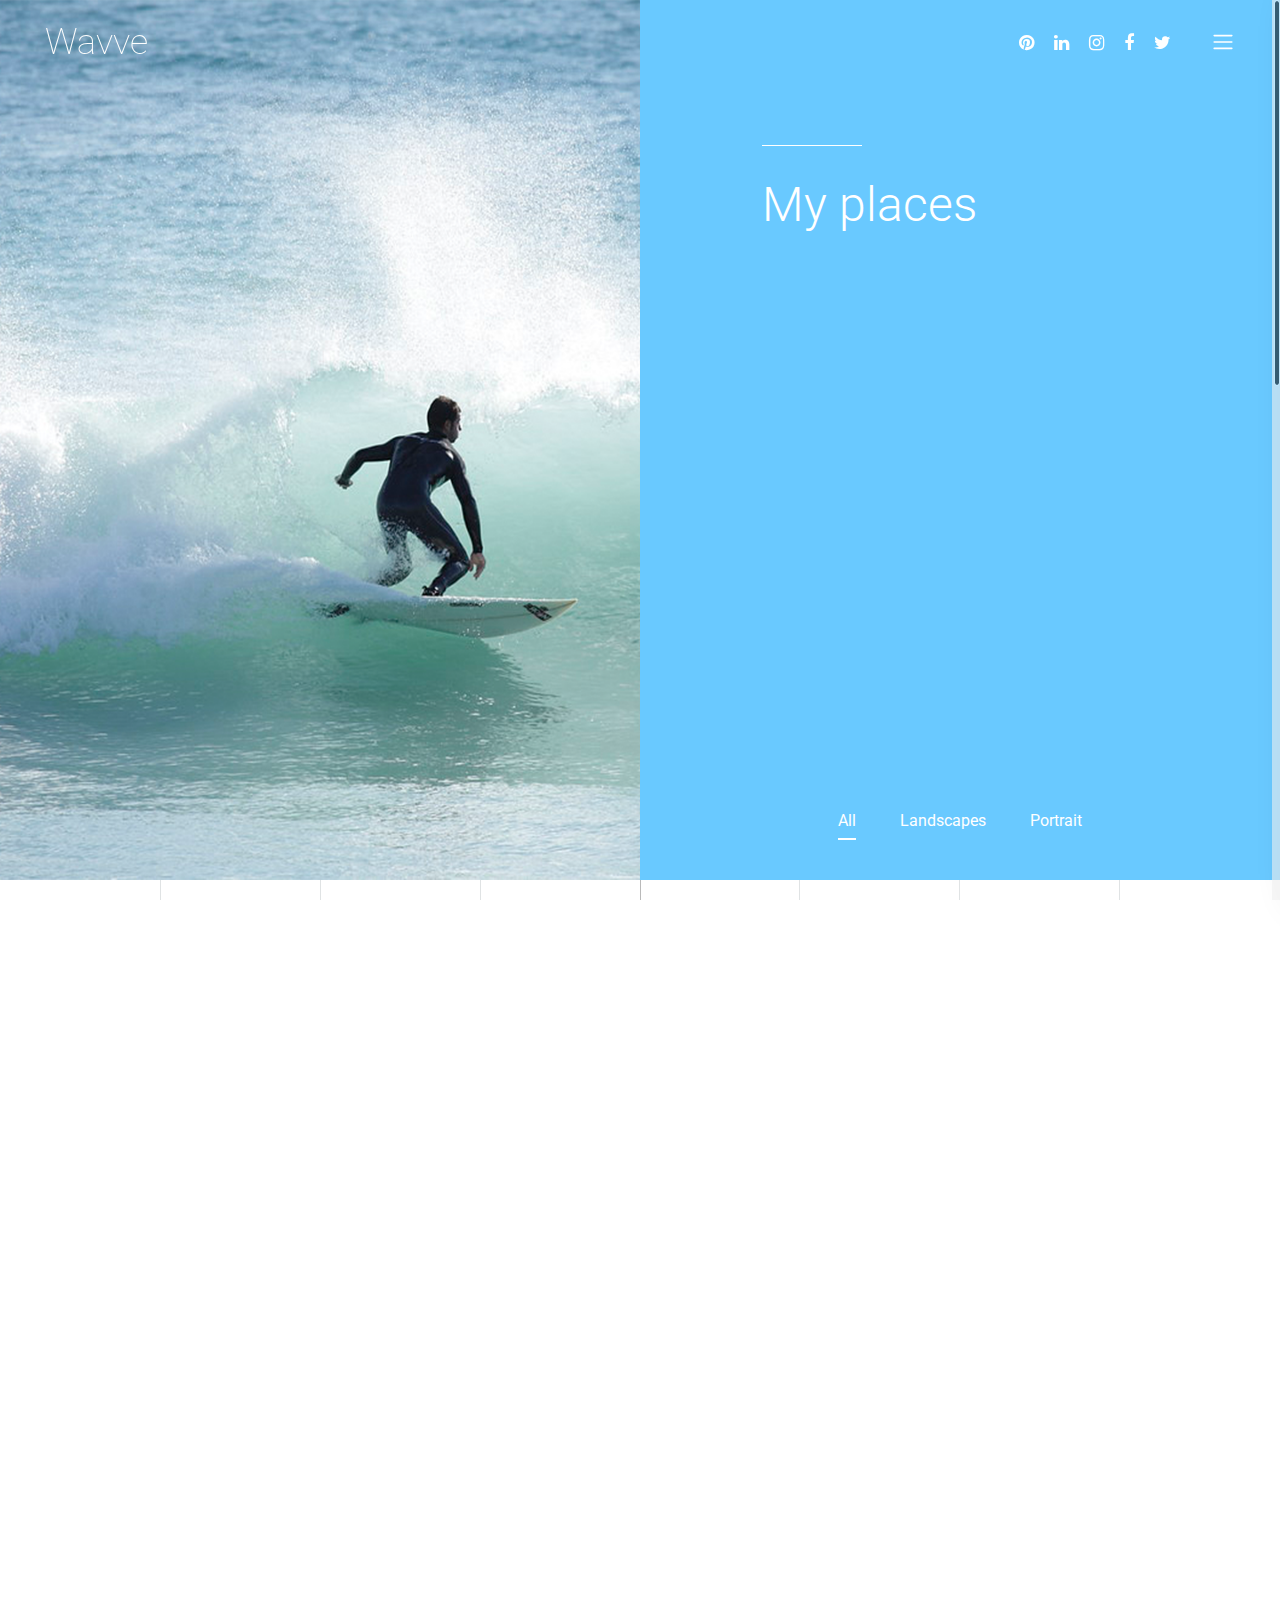
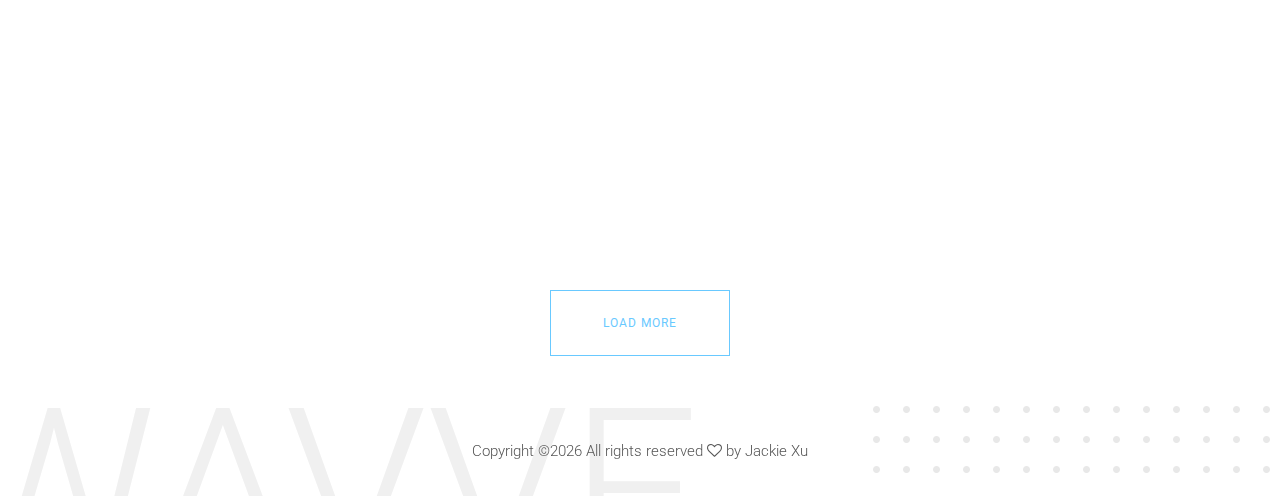
==== story.html @ 7d9f1a14 "Add files via upload" ====
<!DOCTYPE html>
<html lang="en">

<head>
    <meta charset="UTF-8">
    <meta name="description" content="">
    <meta http-equiv="X-UA-Compatible" content="IE=edge">
    <meta name="viewport" content="width=device-width, initial-scale=1, shrink-to-fit=no">
    <!-- The above 4 meta tags *must* come first in the head; any other head content must come *after* these tags -->

    <!-- Title  -->
    <title>Wavve</title>

    <!-- Favicon  -->
    <link rel="icon" href="img/core-img/favicon.ico">

    <!-- Style CSS -->
    <link rel="stylesheet" href="style.css">

</head>

<body>
    <!-- Preloader Start -->
    <div id="preloader">
        <div class="preload-content">
            <div id="sonar-load"></div>
        </div>
    </div>
    <!-- Preloader End -->

    <!-- Grids -->
    <div class="grids d-flex justify-content-between">
        <div class="grid1"></div>
        <div class="grid2"></div>
        <div class="grid3"></div>
        <div class="grid4"></div>
        <div class="grid5"></div>
        <div class="grid6"></div>
        <div class="grid7"></div>
        <div class="grid8"></div>
        <div class="grid9"></div>
    </div>

    <!-- ***** Main Menu Area Start ***** -->
    <div class="mainMenu d-flex align-items-center justify-content-between">
        <!-- Close Icon -->
        <div class="closeIcon">
            <i class="ti-close" aria-hidden="true"></i>
        </div>
        <!-- Logo Area -->
        <div class="logo-area">
            <a href="index.html">Wavve</a>
            <li><a id="logout" href="#" onclick="logout()">Logout</a></li>
            <fb:login-button
              id="fb-btn"
              scope="public_profile"
              onlogin="checkLoginState();">
            </fb:login-button>
        </div>
        <!-- Nav -->
        <div class="sonarNav">
            <nav>
                <ul>
                    <li class="nav-item active">
                        <a class="nav-link" href="index.html">Home</a>
                    </li>
                    <li class="nav-item">
                        <a class="nav-link" href="aboutme.html">Portfolio</a>
                    </li>
                    <li class="nav-item">
                        <a class="nav-link" href="comments.html">Social</a>
                    </li>
                    <li class="nav-item">
                        <a class="nav-link" href="story.html">My Story</a>
                    </li>

                </ul>
            </nav>
        </div>
        <!-- Copwrite Text -->
        <div class="copywrite-text">
        </div>
    </div>
    <!-- ***** Main Menu Area End ***** -->

    <!-- ***** Header Area Start ***** -->
    <header class="header-area">
        <div class="container-fluid">
            <div class="row">
                <div class="col-12">
                    <div class="menu-area d-flex justify-content-between">
                        <!-- Logo Area  -->
                        <div class="logo-area">
                            <a href="index.html">Wavve</a>
                        </div>

                        <div class="menu-content-area d-flex align-items-center">
                            <!-- Header Social Area -->
                            <div class="header-social-area d-flex align-items-center">
                                <a href="https://www.pinterest.nz/" data-toggle="tooltip" data-placement="bottom" title="Pinterest"><i class="fa fa-pinterest" aria-hidden="true"></i></a>
                                <a href="https://nz.linkedin.com/" data-toggle="tooltip" data-placement="bottom" title="Linkedin"><i class="fa fa-linkedin" aria-hidden="true"></i></a>
                                <a href="https://www.instagram.com/" data-toggle="tooltip" data-placement="bottom" title="Instagram"><i class="fa fa-instagram" aria-hidden="true"></i></a>
                                <a href="https://www.facebook.com/" data-toggle="tooltip" data-placement="bottom" title="Facebook"><i class="fa fa-facebook" aria-hidden="true"></i></a>
                                <a href="https://www.Twitter.com/" data-toggle="tooltip" data-placement="bottom" title="Twitter"><i class="fa fa-twitter" aria-hidden="true"></i></a>
                            </div>
                            <!-- Menu Icon -->
                            <span class="navbar-toggler-icon" id="menuIcon"></span>
                        </div>
                    </div>
                </div>
            </div>
        </div>
    </header>
    <!-- ***** Header Area End ***** -->

    <!-- ***** Hero Area Start ***** -->
    <div class="hero-area d-flex align-items-center">
        <!-- Hero Thumbnail -->
        <div class="hero-thumbnail equalize bg-img" style="background-image: url(img/bg-img/portfolio.jpg);"></div>
        
        <!-- Hero Content -->
        <div class="hero-content equalize">
            <div class="container-fluid h-100">
                <div class="row h-100 align-items-center justify-content-center">
                    <div class="col-12 col-md-8">
                        <div class="line"></div>
                        <h2>My places</h2>
                        <p><iframe width="520" height="350" scrolling="no" frameborder="no" src="https://fusiontables.google.com/embedviz?q=select+col1%3E%3E0+from+17hCvZJpunpCY4Om6kDAj2I61Tn7lZnS72rF1SaSt+limit+1000&amp;viz=HEATMAP&amp;h=true&amp;lat=-41.33647339639821&amp;lng=174.79396700000007&amp;t=1&amp;z=15&amp;l=col1%3E%3E0&amp;y=2&amp;tmplt=2&amp;hmd=true&amp;hmg=%2366ff0000%2C%2393ff00ff%2C%23c1ff00ff%2C%23eeff00ff%2C%23f4e300ff%2C%23f4e300ff%2C%23f9c600ff%2C%23ffaa00ff%2C%23ff7100ff%2C%23ff3900ff%2C%23ff0000ff&amp;hmo=0.55&amp;hmr=24&amp;hmw=0&amp;hml=ONE_COL_LAT_LNG"></iframe>
                        </p>
                        <p><iframe src="https://www.facebook.com/plugins/like.php?href=https%3A%2F%2Fdevelopers.facebook.com%2Fdocs%2Fplugins%2F&width=154&layout=button_count&action=like&size=large&show_faces=true&share=true&height=46&appId=2197361943922586" width="154" height="46" style="border:none;overflow:hidden" scrolling="no" frameborder="0" allowTransparency="true" allow="encrypted-media"></iframe>
                        </p>
                    </div>
                </div>
            </div>
        </div>

        <!-- Portfolio Menu -->
        <div class="sonar-portfolio-menu">
            <div class="text-center portfolio-menu">
                <button class="btn active" data-filter="*">All</button>
                <button class="btn" data-filter=".landscapes">Landscapes</button>
                <button class="btn" data-filter=".portraits">Portrait</button>

            </div>
        </div>
    </div>
    <!-- ***** Hero Area End ***** -->

    <!-- ****** Gallery Area Start ****** -->
    <section class="sonar-projects-area" id="projects">
        <div class="container-fluid">
            <div class="row sonar-portfolio">

                <!-- Single gallery Item -->
                <div class="col-12 col-sm-6 col-lg-3 single_gallery_item landscapes studio wow fadeInUpBig" data-wow-delay="300ms">
                    <a class="gallery-img" href="img/portfolio-img/1.jpg"><img src="img/portfolio-img/1.jpg" alt=""></a>
                    <!-- Gallery Content -->
                    <div class="gallery-content">
                        <h4>Bay</h4>
                        <p>landscapes</p>
                    </div>
                </div>

                <!-- Single gallery Item -->
                <div class="col-12 col-sm-6 col-lg-3 single_gallery_item portraits fashion wow fadeInUpBig" data-wow-delay="500ms">
                    <a class="gallery-img" href="img/portfolio-img/2.jpg"><img src="img/portfolio-img/2.jpg" alt=""></a>
                    <!-- Gallery Content -->
                    <div class="gallery-content">
                        <h4>Sleep</h4>
                        <p>Portrait</p>
                    </div>
                </div>

                <!-- Single gallery Item -->
                <div class="col-12 col-sm-6 col-lg-3 single_gallery_item landscapes studio wow fadeInUpBig" data-wow-delay="700ms">
                    <a class="gallery-img" href="img/portfolio-img/3.jpg"><img src="img/portfolio-img/3.jpg" alt=""></a>
                    <!-- Gallery Content -->
                    <div class="gallery-content">
                        <h4>Bay</h4>
                        <p>Landscapes</p>
                    </div>
                </div>

                <!-- Single gallery Item -->
                <div class="col-12 col-sm-6 col-lg-3 single_gallery_item portraits studio wow fadeInUpBig" data-wow-delay="900ms">
                    <a class="gallery-img" href="img/portfolio-img/4.jpg"><img src="img/portfolio-img/4.jpg" alt=""></a>
                    <!-- Gallery Content -->
                    <div class="gallery-content">
                        <h4>Sleep</h4>
                        <p>Portrait</p>
                    </div>
                </div>

                <!-- Single gallery Item -->
                <div class="col-12 col-sm-6 col-lg-3 single_gallery_item landscapes fashion wow fadeInUpBig" data-wow-delay="300ms">
                    <a class="gallery-img" href="img/portfolio-img/5.jpg"><img src="img/portfolio-img/5.jpg" alt=""></a>
                    <!-- Gallery Content -->
                    <div class="gallery-content">
                        <h4>Ice</h4>
                        <p>Landscapes</p>
                    </div>
                </div>

                <!-- Single gallery Item -->
                <div class="col-12 col-sm-6 col-lg-3 single_gallery_item portraits fashion wow fadeInUpBig" data-wow-delay="500ms">
                    <a class="gallery-img" href="img/portfolio-img/6.jpg"><img src="img/portfolio-img/6.jpg" alt=""></a>
                    <!-- Gallery Content -->
                    <div class="gallery-content">
                        <h4>Love</h4>
                        <p>Portrait</p>
                    </div>
                </div>

                <!-- Single gallery Item -->
                <div class="col-12 col-sm-6 col-lg-3 single_gallery_item landscapes fashion wow fadeInUpBig" data-wow-delay="700ms">
                    <a class="gallery-img" href="img/portfolio-img/7.jpg"><img src="img/portfolio-img/7.jpg" alt=""></a>
                    <!-- Gallery Content -->
                    <div class="gallery-content">
                        <h4>sea</h4>
                        <p>Landscapes</p>
                    </div>
                </div>

                <!-- Single gallery Item -->
                <div class="col-12 col-sm-6 col-lg-3 single_gallery_item portraits studio wow fadeInUpBig" data-wow-delay="900ms">
                    <a class="gallery-img" href="img/portfolio-img/8.jpg"><img src="img/portfolio-img/8.jpg" alt=""></a>
                    <!-- Gallery Content -->
                    <div class="gallery-content">
                        <h4>Sleep</h4>
                        <p>Portrait</p>
                    </div>
                </div>

                
            </div>

            <div class="row">
                <div class="col-12 text-center">
                    <a href="#" class="btn sonar-btn">Load More</a>
                </div>
            </div>
        </div>
    </section>
    <!-- ****** Gallery Area End ****** -->

    <!-- ***** Footer Area Start ***** -->
    <footer class="footer-area">
        <!-- back end content -->
        <div class="backEnd-content">
            <img class="dots" src="img/core-img/dots.png" alt="">
            <h2>WAVVE</h2>
        </div>
        
        <div class="container">
            <div class="row">
                <div class="col-12">
                    <!-- Copywrite Text -->
                    <div class="copywrite-text">
                        <p>
Copyright &copy;<script>document.write(new Date().getFullYear());</script> All rights reserved <i class="fa fa-heart-o" aria-hidden="true"></i> by <a href="#" target="_blank">Jackie Xu</a>

</p>
                    </div>
                </div>
            </div>
        </div>
    </footer>
    <!-- ***** Footer Area End ***** -->

    <!-- jQuery (Necessary for All JavaScript Plugins) -->
    <script src="js/jquery/jquery-2.2.4.min.js"></script>
    <!-- Popper js -->
    <script src="js/popper.min.js"></script>
    <!-- Bootstrap js -->
    <script src="js/bootstrap.min.js"></script>
    <!-- Plugins js -->
    <script src="js/plugins.js"></script>
    <!-- Active js -->
    <script src="js/active.js"></script>

</body>

</html>
---- style.css ----
/* [ -- Master Stylesheet -- ] */
/* ----------------------------------------------------------
:: Template Name: Sonar - Photography Template
:: Author: Colorlib
:: Author URL: https://colorlib.com
:: Version: 1.0
:: Created: March 09, 2018
:: Last Updated: March 09, 2018
---------------------------------------------------------- */
/* Variables */
/* mixin */
/* :: Import Fonts */
@import url("https://fonts.googleapis.com/css?family=Roboto:100,300,400,500,700");
/* :: Import All CSS */
@import url(css/bootstrap.min.css);
@import url(css/animate.css);
@import url(css/owl.carousel.css);
@import url(css/magnific-popup.css);
@import url(css/font-awesome.min.css);
@import url(css/themify-icons.css);
/* :: Base CSS */
* {
  margin: 0;
  padding: 0; }

body {
  font-family: "Roboto", sans-serif; }

h1,
h2,
h3,
h4,
h5,
h6 {
  color: #2f2f2f;
  font-weight: 300; }

p {
  color: #565656;
  font-size: 15px;
  line-height: 2;
  font-weight: 100; }

a {
  -webkit-transition-duration: 500ms;
  transition-duration: 500ms;
  text-decoration: none;
  outline: none;
  font-size: 14px;
  font-weight: 700; }
  a:hover, a:focus {
    -webkit-transition-duration: 500ms;
    transition-duration: 500ms;
    text-decoration: none;
    outline: none;
    font-size: 12px;
    font-weight: 400; }

.button {
  position: relative;
  left: 35%;
  background-color: #69C9FF;
  border: none;
  color: white;
  padding: 15px 25px;
  text-align: center;
  font-size: 16px;
  cursor: pointer;
}

.button:hover {
  background-color: #70D5FF;
}

#preloader {
  display: -webkit-box;
  display: -ms-flexbox;
  display: flex;
  -webkit-box-align: center;
  -ms-flex-align: center;
  -ms-grid-row-align: center;
  align-items: center;
  -webkit-box-pack: center;
  -ms-flex-pack: center;
  justify-content: center;
  background-color: #232323;
  position: fixed;
  width: 100%;
  height: 100%;
  z-index: 1000000; }

#sonar-load {
  width: 70px;
  height: 70px;
  border-radius: 50%;
  border: 3px;
  border-style: solid;
  border-color: transparent;
  border-top-color: #f8f5f5;
  -webkit-animation: sonar 2400ms linear infinite;
  animation: sonar 2400ms linear infinite;
  z-index: 999; }
  #sonar-load:before {
    content: "";
    position: absolute;
    top: 7.5px;
    left: 7.5px;
    right: 7.5px;
    bottom: 7.5px;
    border-radius: 50%;
    border: 3px;
    border-style: solid;
    border-color: transparent;
    border-top-color: #f8f5f5;
    -webkit-animation: sonar 2700ms linear infinite;
    animation: sonar 2700ms linear infinite; }
  #sonar-load:after {
    content: "";
    position: absolute;
    top: 20px;
    left: 20px;
    right: 20px;
    bottom: 20px;
    border-radius: 50%;
    border: 3px;
    border-style: solid;
    border-color: transparent;
    border-top-color: #f8f5f5;
    -webkit-animation: sonar 1800ms linear infinite;
    animation: sonar 1800ms linear infinite; }

@-webkit-keyframes sonar {
  0% {
    -webkit-transform: rotate(0deg);
    transform: rotate(0deg); }
  100% {
    -webkit-transform: rotate(360deg);
    transform: rotate(360deg); } }
@keyframes sonar {
  0% {
    -webkit-transform: rotate(0deg);
    transform: rotate(0deg); }
  100% {
    -webkit-transform: rotate(360deg);
    transform: rotate(360deg); } }
ul,
ol {
  margin: 0; }
  ul li,
  ol li {
    list-style: none; }

img {
  height: auto;
  max-width: 100%; }

.sonar-table {
  display: table;
  z-index: 9;
  position: absolute;
  width: 100%;
  height: 100%;
  margin: 0; }

.sonar-table-cell {
  display: table-cell;
  vertical-align: middle; }

.mt-15 {
  margin-top: 15px; }

.mt-30 {
  margin-top: 30px; }

.mt-50 {
  margin-top: 50px; }

.mt-70 {
  margin-top: 70px; }

.mt-100 {
  margin-top: 100px; }

.mb-15 {
  margin-bottom: 15px; }

.mb-30 {
  margin-bottom: 30px; }

.mb-50 {
  margin-bottom: 50px; }

.ml-15 {
  margin-left: 15px; }

.ml-30 {
  margin-left: 30px; }

.mr-15 {
  margin-right: 15px; }

.mr-30 {
  margin-right: 30px; }

.mb-70 {
  margin-bottom: 70px; }

.mb-100 {
  margin-bottom: 100px; }

.mt-230 {
  margin-top: 230px; }
  @media only screen and (max-width: 767px) {
    .mt-230 {
      margin-top: 100px; } }

.bg-img {
  background-position: center center;
  background-size: cover;
  background-repeat: no-repeat; }

.bg-transparent {
  background-color: transparent; }

.font-bold {
  font-weight: 700; }

.font-light {
  font-weight: 300; }

.height-500 {
  height: 500px !important; }

.height-600 {
  height: 600px !important; }

.height-700 {
  height: 700px !important; }

.height-800 {
  height: 800px !important; }

.mfp-wrap {
  z-index: 100000; }

.mfp-image-holder .mfp-close,
.mfp-iframe-holder .mfp-close {
  color: #ffffff;
  right: -30px;
  padding-right: 0;
  width: 30px;
  height: 30px;
  line-height: 25px;
  text-align: center;
  border: 2px solid #ffffff;
  border-radius: 50%;
  top: 10px; }

#scrollUp {
  background-color: #232323;
  border-radius: 50%;
  bottom: 60px;
  right: 60px;
  box-shadow: 0 2px 6px 0 rgba(0, 0, 0, 0.3);
  color: #ffffff;
  font-size: 30px;
  height: 70px;
  text-align: center;
  width: 70px;
  line-height: 66px;
  -webkit-transition-duration: 500ms;
  transition-duration: 500ms; }
  #scrollUp:hover {
    background-color: #192a56; }
  @media only screen and (min-width: 768px) and (max-width: 991px) {
    #scrollUp {
      bottom: 30px;
      right: 30px;
      height: 50px;
      width: 50px;
      line-height: 46px; } }
  @media only screen and (max-width: 767px) {
    #scrollUp {
      bottom: 30px;
      right: 30px;
      height: 50px;
      width: 50px;
      line-height: 46px; } }

.section-padding-100 {
  padding: 100px 0; }

.section-padding-50 {
  padding: 50px 0; }

.section-padding-50-0 {
  padding: 50px 0 0 0; }

.section-padding-100-70 {
  padding: 100px 0 70px; }

.section-padding-100-50 {
  padding: 100px 0 50px; }

.section-padding-100-0 {
  padding: 100px 0 0; }

.section-padding-0-100 {
  padding: 0 0 100px; }

.section-padding-100-20 {
  padding: 100px 0 20px 0; }

.bg-gray {
  background-color: #f8f5f5; }

.nicescroll-rails {
  z-index: 999999 !important; }

.section-heading {
  text-align: center;
  margin-bottom: 80px;
  position: relative;
  z-index: 1; }
  .section-heading .line {
    width: 100px;
    height: 1px;
    background-color: #232323;
    margin-bottom: 30px;
    display: block; }
  .section-heading h2 {
    font-size: 48px;
    margin-bottom: 0;
    font-weight: 100;
    line-height: 1.5; }
    .section-heading h2 span {
      font-weight: 400; }
    @media only screen and (min-width: 768px) and (max-width: 991px) {
      .section-heading h2 {
        font-size: 36px; } }
    @media only screen and (max-width: 767px) {
      .section-heading h2 {
        font-size: 30px; } }

.sonar-btn {
  position: relative;
  z-index: 1;
  min-width: 180px;
  height: 66px;
  border: 1px solid;
  border-color: #69C9FF;
  text-transform: uppercase;
  color: #69C9FF;
  font-size: 12px;
  letter-spacing: 1px;
  border-radius: 0;
  line-height: 64px;
  padding: 0;
  background-color: #ffffff; }
  .sonar-btn:hover, .sonar-btn:focus {
    background-color: #69C9FF;
    font-size: 12px;
    color: #ffffff; }
  .sonar-btn.white-btn {
    border-color: #ffffff;
    color: #ffffff;
    background-color: transparent; }
    .sonar-btn.white-btn:hover, .sonar-btn.white-btn:focus {
      background-color: #ffffff;
      color: #2f2f2f; }
  .sonar-btn.btn-2 {
    background-color: #2f2f2f;
    font-size: 12px;
    color: #ffffff; }
  .sonar-btn.btn-3 {
    background-color: #232323;
    color: #ffffff; }
    .sonar-btn.btn-3::before {
      position: absolute;
      width: 100%;
      height: 100%;
      background-color: transparent;
      border: 1px solid;
      border-color: #232323;
      right: -6px;
      bottom: -6px;
      content: '';
      z-index: -100; }
    .sonar-btn.btn-3:hover, .sonar-btn.btn-3:focus {
      background-color: #232323;
      color: #ffffff; }

.bg-overlay {
  position: relative;
  z-index: 1; }
  .bg-overlay::after {
    position: absolute;
    z-index: -1;
    top: 0;
    left: 0;
    width: 100%;
    height: 100%;
    background-color: #4ABCFF;
    opacity: 0.85;
    content: ''; }

.bg-overlay-black {
  position: relative;
  z-index: 1; }
  .bg-overlay-black::after {
    position: absolute;
    z-index: 1;
    top: 0;
    left: 0;
    width: 100%;
    height: 100%;
    background-color: #000;
    opacity: 0.85;
    content: ''; }

.bg-overlay-white {
  position: relative;
  z-index: 1; }
  .bg-overlay-white::after {
    position: absolute;
    z-index: -2;
    top: 0;
    left: 0;
    width: 100%;
    height: 100%;
    background-color: rgba(230, 241, 255, 0.5);
    content: ''; }

.slide-background-overlay {
  position: relative;
  z-index: 1;
  bottom: 0;
  left: 0;
  width: 100%;
  height: 60%; }
  .slide-background-overlay::after {
    content: '';
    position: absolute;
    height: 60%;
    width: 100%;
    z-index: -1;
    bottom: 0;
    left: 0;
    background: rgba(0, 0, 0, 0.9);
    background: -webkit-linear-gradient(bottom, rgba(0, 0, 0, 0.9) 0%, rgba(0, 0, 0, 0.1) 90%, rgba(0, 0, 0, 0) 100%);
    background: linear-gradient(to top, rgba(0, 0, 0, 0.9) 0%, rgba(0, 0, 0, 0.1) 90%, rgba(0, 0, 0, 0) 100%); }

.grids {
  position: fixed;
  width: 100%;
  height: 100%;
  z-index: -1; }
  .grids div {
    width: 1px;
    height: 100%;
    background-color: #e0e3e4; }
    .grids div:nth-child(5) {
      background-color: #bababa; }
    .grids div:first-child, .grids div:last-child {
      background-color: transparent; }

/* :: Header Area CSS */
.header-area {
  position: fixed;
  z-index: 995;
  top: 0;
  left: 0;
  width: 100%;
  height: auto;
  -webkit-transition-duration: 500ms;
  transition-duration: 500ms;
  background-color: transparent;
  padding: 15px 30px; }
  .header-area .logo-area a {
    color: #ffffff;
    font-size: 36px;
    font-weight: 100; }
    @media only screen and (max-width: 767px) {
      .header-area .logo-area a {
        font-size: 24px; } }
  .header-area .menu-content-area .header-social-area {
    margin-right: 30px; }
    .header-area .menu-content-area .header-social-area a {
      font-size: 18px;
      padding: 0 10px;
      color: #ffffff; }
      @media only screen and (max-width: 767px) {
        .header-area .menu-content-area .header-social-area a {
          padding: 0 5px;
          font-size: 14px; } }
    @media only screen and (max-width: 767px) {
      .header-area .menu-content-area .header-social-area {
        margin-right: 15px; } }
  .header-area.sticky {
    background-color: #2C65E8; }
  @media only screen and (max-width: 767px) {
    .header-area {
      padding: 10px 0; } }

.navbar-toggler-icon {
  background-image: url("data:image/svg+xml;charset=utf8,%3Csvg viewBox='0 0 30 30' xmlns='http://www.w3.org/2000/svg'%3E%3Cpath stroke='rgba(255, 255, 255, 1)' stroke-width='2' stroke-linecap='round' stroke-miterlimit='10' d='M4 7h22M4 15h22M4 23h22'/%3E%3C/svg%3E");
  cursor: pointer; }

.mainMenu {
  position: fixed;
  width: 480px;
  height: 100%;
  top: 0;
  right: -500px;
  background-color: #2C65E8;
  z-index: 99999;
  text-align: center;
  -webkit-box-orient: vertical;
  -webkit-box-direction: normal;
  -ms-flex-direction: column;
  flex-direction: column;
  padding: 50px 15px;
  -webkit-transition-duration: 800ms;
  transition-duration: 800ms;
  box-shadow: 0 0 40px rgba(0, 0, 0, 0.2); }
  .mainMenu .closeIcon {
    position: absolute;
    right: 50px;
    top: 50px;
    z-index: 9;
    color: #ffffff;
    font-size: 20px;
    cursor: pointer;
    -webkit-transition-duration: 750ms;
    transition-duration: 750ms; }
    .mainMenu .closeIcon:hover {
      -webkit-transform: rotate(180deg);
      transform: rotate(180deg); }
    @media only screen and (max-width: 767px) {
      .mainMenu .closeIcon {
        right: 30px;
        top: 30px; } }
  .mainMenu .logo-area a {
    color: #ffffff;
    font-size: 30px;
    display: block;
    font-weight: 100; }
    @media only screen and (max-width: 767px) {
      .mainMenu .logo-area a {
        font-size: 24px; } }
  .mainMenu .copywrite-text p {
    margin-bottom: 0;
    color: #ffffff; }
    @media only screen and (max-width: 767px) {
      .mainMenu .copywrite-text p {
        font-size: 14px; } }
  .mainMenu .copywrite-text a {
    font-weight: 100;
    color: #ffffff; }
    .mainMenu .copywrite-text a:hover, .mainMenu .copywrite-text a:focus {
      font-size: 14px; }
  .mainMenu .nav-link {
    color: #ffffff;
    font-size: 18px;
    position: relative;
    z-index: 1;
    font-weight: 300;
    padding: 12px 15px; }
    @media only screen and (max-width: 767px) {
      .mainMenu .nav-link {
        font-size: 14px;
        padding: 10px; } }
    .mainMenu .nav-link::after {
      content: '';
      bottom: 0;
      width: 30px;
      height: 1px;
      background-color: rgba(255, 255, 255, 0.5);
      left: 50%;
      -webkit-transform: translateX(-50%);
      transform: translateX(-50%);
      position: absolute;
      z-index: 5;
      -webkit-transition-duration: 500ms;
      transition-duration: 500ms; }
    .mainMenu .nav-link:hover::after, .mainMenu .nav-link:focus::after {
      width: 70px;
      background-color: white; }
  @media only screen and (min-width: 992px) and (max-width: 1199px) {
    .mainMenu {
      padding: 30px 15px; } }
  @media only screen and (min-width: 768px) and (max-width: 991px) {
    .mainMenu {
      padding: 30px 15px; } }
  @media only screen and (max-width: 767px) {
    .mainMenu {
      padding: 15px;
      width: 300px; } }

/* :: Menu Open CSS */
.menu-open .mainMenu {
  right: 0; }

/* :: Hero Slides Area CSS */
.hero-slides .single-hero-slide {
  height: 950px;
  position: relative;
  z-index: 1;
  padding: 0 40px 100px;
  -webkit-transition-duration: 800ms;
  transition-duration: 800ms;
  overflow: visible;
  cursor: pointer; }
  .hero-slides .single-hero-slide .hero-slides-content {
    position: relative;
    z-index: 1;
    -webkit-transform: translateY(75%);
    transform: translateY(75%);
    -webkit-transition-duration: 800ms;
    transition-duration: 800ms;
    bottom: 0; }
    .hero-slides .single-hero-slide .hero-slides-content .line {
      width: 100px;
      height: 1px;
      background-color: #ffffff;
      margin-bottom: 30px;
      display: block; }
    .hero-slides .single-hero-slide .hero-slides-content h2 {
      color: #ffffff;
      font-weight: 100; }
    .hero-slides .single-hero-slide .hero-slides-content p {
      color: #ffffff;
      margin-bottom: 0;
      -webkit-transition-duration: 500ms;
      transition-duration: 500ms;
      margin-top: 140px; }
  .hero-slides .single-hero-slide:hover .hero-slides-content {
    -webkit-transform: translateY(0%);
    transform: translateY(0%); }
  .hero-slides .single-hero-slide:hover p {
    margin-top: 40px; }
  @media only screen and (min-width: 992px) and (max-width: 1199px) {
    .hero-slides .single-hero-slide {
      height: 800px; } }
  @media only screen and (min-width: 768px) and (max-width: 991px) {
    .hero-slides .single-hero-slide {
      height: 700px; } }
  @media only screen and (max-width: 767px) {
    .hero-slides .single-hero-slide {
      height: 550px; } }
.hero-slides .owl-dots {
  position: absolute;
  left: 50px;
  bottom: 50px; }
  .hero-slides .owl-dots .owl-dot {
    width: 8px;
    height: 8px;
    border: 1px solid #6a6a67;
    margin: 0 5px;
    border-radius: 50%;
    display: inline-block; }
    .hero-slides .owl-dots .owl-dot.active {
      border: 1px solid #ffffff;
      background-color: #ffffff; }

/* :: Portfolio Area CSS */
.portfolio-area {
  overflow-x: hidden; }
  .portfolio-area .portfolio-title h2 {
    font-size: 56px;
    text-align: center;
    font-weight: 100; }
    .portfolio-area .portfolio-title h2 span {
      font-weight: 400; }
    @media only screen and (min-width: 768px) and (max-width: 991px) {
      .portfolio-area .portfolio-title h2 {
        font-size: 36px; } }
    @media only screen and (max-width: 767px) {
      .portfolio-area .portfolio-title h2 {
        font-size: 30px; } }

.single-portfolio-item {
  position: relative;
  z-index: 1; }
  .single-portfolio-item .backend-content .dots {
    position: absolute;
    z-index: -1;
    top: -100px;
    left: -150px; }
  .single-portfolio-item .backend-content h2 {
    position: absolute;
    font-size: 230px;
    color: #f0f0f0;
    z-index: -10;
    top: -170px;
    right: 40%; }
    @media only screen and (min-width: 992px) and (max-width: 1199px) {
      .single-portfolio-item .backend-content h2 {
        font-size: 170px;
        top: -120px; } }
    @media only screen and (min-width: 768px) and (max-width: 991px) {
      .single-portfolio-item .backend-content h2 {
        font-size: 80px;
        top: -50px; } }
    @media only screen and (max-width: 767px) {
      .single-portfolio-item .backend-content h2 {
        font-size: 80px;
        top: -50px; } }
  .single-portfolio-item .portfolio-meta {
    padding-top: 30px; }
    .single-portfolio-item .portfolio-meta p {
      font-weight: 500;
      font-size: 14px;
      margin-bottom: 5px; }
    .single-portfolio-item .portfolio-meta h2 {
      font-size: 30px; }
      @media only screen and (max-width: 767px) {
        .single-portfolio-item .portfolio-meta h2 {
          font-size: 24px; } }
  .single-portfolio-item.portfolio-item-2 .backend-content .dots {
    position: absolute;
    z-index: -1;
    top: 0;
    left: auto;
    right: -150px; }
  .single-portfolio-item.portfolio-item-3 .backend-content .dots {
    top: 0;
    left: -200px;
    right: auto;
    -webkit-transform: rotate(90deg);
    transform: rotate(90deg); }
  .single-portfolio-item.portfolio-item-3 .backend-content h2 {
    top: -180px;
    left: 30%;
    right: auto; }
    @media only screen and (min-width: 992px) and (max-width: 1199px) {
      .single-portfolio-item.portfolio-item-3 .backend-content h2 {
        top: -130px; } }
    @media only screen and (min-width: 768px) and (max-width: 991px) {
      .single-portfolio-item.portfolio-item-3 .backend-content h2 {
        top: -90px;
        font-size: 100px; } }
    @media only screen and (max-width: 767px) {
      .single-portfolio-item.portfolio-item-3 .backend-content h2 {
        top: -70px; } }
  @media only screen and (max-width: 767px) {
    .single-portfolio-item.portfolio-item-3 {
      margin-bottom: 100px; } }
  .single-portfolio-item.portfolio-item-4 {
    top: -220px; }
    .single-portfolio-item.portfolio-item-4 .backend-content .dots {
      top: auto;
      bottom: -130px;
      left: 70%;
      right: auto;
      -webkit-transform: rotate(90deg);
      transform: rotate(90deg); }
    @media only screen and (max-width: 767px) {
      .single-portfolio-item.portfolio-item-4 {
        top: 0;
        margin-bottom: 100px; } }
  .single-portfolio-item.portfolio-item-5 {
    top: -450px;
    height: 0; }
    @media only screen and (max-width: 767px) {
      .single-portfolio-item.portfolio-item-5 {
        top: 0;
        height: auto;
        margin-bottom: 100px; } }
    @media only screen and (min-width: 768px) and (max-width: 991px) {
      .single-portfolio-item.portfolio-item-5 {
        top: -230px; } }
  .single-portfolio-item.portfolio-item-6 {
    top: 0;
    height: 0; }
    @media only screen and (max-width: 767px) {
      .single-portfolio-item.portfolio-item-6 {
        height: auto;
        margin-bottom: 100px; } }
  .single-portfolio-item.portfolio-item-7 {
    margin-top: 50px; }
    .single-portfolio-item.portfolio-item-7 .backend-content .dots {
      position: relative;
      z-index: -1;
      top: auto;
      bottom: 0;
      left: auto;
      right: auto; }
    .single-portfolio-item.portfolio-item-7 .backend-content h2 {
      top: -180px;
      left: auto;
      right: -500px; }
      @media only screen and (min-width: 992px) and (max-width: 1199px) {
        .single-portfolio-item.portfolio-item-7 .backend-content h2 {
          top: -100px; } }
      @media only screen and (max-width: 767px) {
        .single-portfolio-item.portfolio-item-7 .backend-content h2 {
          top: -60px; } }

/* :: Call to Action Area CSS */
.call-to-action-content {
  text-align: center; }
  .call-to-action-content h2 {
    font-weight: 100;
    font-size: 72px;
    margin-bottom: 15px; }
    @media only screen and (min-width: 992px) and (max-width: 1199px) {
      .call-to-action-content h2 {
        font-size: 55px; } }
    @media only screen and (min-width: 768px) and (max-width: 991px) {
      .call-to-action-content h2 {
        font-size: 36px; } }
    @media only screen and (max-width: 767px) {
      .call-to-action-content h2 {
        font-size: 30px; } }
  .call-to-action-content h5 {
    font-size: 48px;
    margin-bottom: 0; }
    @media only screen and (min-width: 768px) and (max-width: 991px) {
      .call-to-action-content h5 {
        font-size: 30px; } }
    @media only screen and (max-width: 767px) {
      .call-to-action-content h5 {
        font-size: 24px; } }

.sonar-call-to-action-area {
  position: relative;
  z-index: 1;
  overflow: hidden; }
  .sonar-call-to-action-area .backEnd-content h2 {
    position: absolute;
    font-size: 230px;
    color: #69C9FF;
    z-index: -1;
    top: -30px;
    left: -3%; }
    @media only screen and (min-width: 992px) and (max-width: 1199px) {
      .sonar-call-to-action-area .backEnd-content h2 {
        font-size: 170px;
        top: 0; } }
    @media only screen and (min-width: 768px) and (max-width: 991px) {
      .sonar-call-to-action-area .backEnd-content h2 {
        font-size: 150px;
        top: 0; } }
    @media only screen and (max-width: 767px) {
      .sonar-call-to-action-area .backEnd-content h2 {
        font-size: 100px; } }

/* :: Footer CSS */
.footer-area {
  position: relative;
  z-index: 1;
  overflow: hidden; }
  .footer-area .copywrite-text {
    padding: 30px;
    text-align: center; }
    .footer-area .copywrite-text p {
      font-weight: 300;
      margin-bottom: 0; }
    .footer-area .copywrite-text a {
      color: #565656;
      font-weight: 300;
      font-size: 15px; }
      .footer-area .copywrite-text a:hover, .footer-area .copywrite-text a:focus {
        font-size: 15px; }
  .footer-area .backEnd-content .dots {
    position: absolute;
    right: -50px;
    top: 0;
    z-index: -1; }
  .footer-area .backEnd-content h2 {
    position: absolute;
    font-size: 230px;
    color: #f0f0f0;
    z-index: -1;
    top: -50px;
    left: -50px; }
    @media only screen and (min-width: 992px) and (max-width: 1199px) {
      .footer-area .backEnd-content h2 {
        font-size: 170px; } }
    @media only screen and (min-width: 768px) and (max-width: 991px) {
      .footer-area .backEnd-content h2 {
        font-size: 120px;
        top: 0; } }
    @media only screen and (max-width: 767px) {
      .footer-area .backEnd-content h2 {
        font-size: 80px;
        top: 0;
        left: -30px; } }

/* :: Hero Area CSS */
.hero-area {
  background-color: #69C9FF;
  position: relative;
  z-index: 1;
  overflow: hidden;
  -ms-flex-wrap: wrap;
  flex-wrap: wrap; }
  .hero-area .backEnd-content .dots {
    position: absolute;
    right: -200px;
    top: 50%;
    z-index: -2;
    opacity: 0.1;
    -webkit-transform: translateY(-50%);
    transform: translateY(-50%); }
  .hero-area .hero-thumbnail,
  .hero-area .hero-content {
    -webkit-box-flex: 0;
    -ms-flex: 0 0 50%;
    flex: 0 0 50%;
    min-width: 50%;
    position: relative;
    z-index: 1; }
    @media only screen and (max-width: 767px) {
      .hero-area .hero-thumbnail,
      .hero-area .hero-content {
        -webkit-box-flex: 0;
        -ms-flex: 0 0 100%;
        flex: 0 0 100%;
        min-width: 100%; } }
  .hero-area .hero-content {
    height: 880px;
    padding: 100px 0; }
    .hero-area .hero-content .line {
      width: 100px;
      height: 1px;
      background-color: #ffffff;
      margin-bottom: 30px;
      display: block; }
    .hero-area .hero-content h2 {
      color: #ffffff;
      font-size: 48px;
      margin-bottom: 25px; }
      @media only screen and (min-width: 992px) and (max-width: 1199px) {
        .hero-area .hero-content h2 {
          font-size: 40px; } }
      @media only screen and (min-width: 768px) and (max-width: 991px) {
        .hero-area .hero-content h2 {
          font-size: 30px; } }
      @media only screen and (max-width: 767px) {
        .hero-area .hero-content h2 {
          font-size: 30px; } }
    .hero-area .hero-content p {
      color: #ffffff;
      margin-bottom: 30px; }
    .hero-area .hero-content.aboutUs {
      height: 1100px; }
      @media only screen and (max-width: 767px) {
        .hero-area .hero-content.aboutUs {
          height: auto; } }
    @media only screen and (max-width: 767px) {
      .hero-area .hero-content {
        height: auto; } }
  .hero-area .hero-thumbnail.aboutUs::before {
    position: absolute;
    width: 100%;
    height: 100px;
    bottom: 0;
    left: 0;
    background-color: #ffffff;
    content: '';
    z-index: 1; }
    @media only screen and (max-width: 767px) {
      .hero-area .hero-thumbnail.aboutUs::before {
        display: none; } }
  @media only screen and (max-width: 767px) {
    .hero-area .hero-thumbnail {
      height: 400px; } }

/* :: Service Area CSS */
.single-services-area {
  position: relative;
  z-index: 1;
  margin-bottom: 50px; }
  .single-services-area img {
    margin-bottom: 20px; }
  .single-services-area h4 {
    font-size: 28px;
    margin-bottom: 40px; }
  .single-services-area p {
    margin-bottom: 0; }

/* :: Testimonials Area CSS */
.sonar-testimonials-area {
  position: relative;
  z-index: 1;
  padding: 70px 0;
  margin: 0 50px; }
  .sonar-testimonials-area::before {
    position: absolute;
    width: 20%;
    height: 100%;
    left: 0;
    top: 0;
    background-color: #ffffff;
    content: ''; }
  .sonar-testimonials-area .testimonial-content {
    padding: 100px 80px 100px 200px;
    position: relative;
    z-index: 1;
    left: -15px;
    box-shadow: -10px 10px 40px rgba(0, 0, 0, 0.15); }
    @media only screen and (min-width: 992px) and (max-width: 1199px) {
      .sonar-testimonials-area .testimonial-content {
        padding: 100px 80px 100px 130px; } }
    @media only screen and (max-width: 767px) {
      .sonar-testimonials-area .testimonial-content {
        padding: 50px 15px 50px 15px; } }
  .sonar-testimonials-area .single-tes-slide p {
    margin-bottom: 40px;
    font-style: italic; }
  .sonar-testimonials-area .single-tes-slide h6 {
    margin-bottom: 0;
    font-style: italic; }
  .sonar-testimonials-area .owl-dots {
    position: absolute;
    top: 0;
    left: -100px;
    z-index: 10;
    -webkit-transform: translateY(-50%);
    transform: translateY(-50%); }
    .sonar-testimonials-area .owl-dots .owl-dot {
      width: 8px;
      height: 8px;
      border: 1px solid #6a6a67;
      border-radius: 50%;
      margin: 8px 0;
      display: block; }
      .sonar-testimonials-area .owl-dots .owl-dot.active {
        border-color: #232323;
        background-color: #232323; }
    @media only screen and (min-width: 992px) and (max-width: 1199px) {
      .sonar-testimonials-area .owl-dots {
        top: 20%; } }
    @media only screen and (min-width: 768px) and (max-width: 991px) {
      .sonar-testimonials-area .owl-dots {
        top: 30%; } }
    @media only screen and (max-width: 767px) {
      .sonar-testimonials-area .owl-dots {
        display: none; } }
  @media only screen and (max-width: 767px) {
    .sonar-testimonials-area {
      margin: 0 15px; } }

/* :: Portfolio Area CSS */
.sonar-projects-area {
  position: relative;
  z-index: 1;
  padding: 100px 35px 50px; }
  .sonar-projects-area .single_gallery_item {
    position: relative;
    z-index: 1;
    margin-bottom: 50px; }
    .sonar-projects-area .single_gallery_item .gallery-content {
      padding-top: 30px; }
      .sonar-projects-area .single_gallery_item .gallery-content h4 {
        margin-bottom: 10px; }
        @media only screen and (max-width: 767px) {
          .sonar-projects-area .single_gallery_item .gallery-content h4 {
            font-size: 20px; } }
      .sonar-projects-area .single_gallery_item .gallery-content p {
        margin-bottom: 0; }

.sonar-portfolio-menu {
  position: absolute;
  bottom: 40px;
  right: 0;
  width: 50%;
  z-index: 100; }
  .sonar-portfolio-menu .btn {
    padding: 5px 0;
    border: none;
    border-bottom: 2px solid;
    border-color: transparent;
    background-color: transparent;
    color: #ffffff;
    border-radius: 0;
    margin: 0 20px; }
    .sonar-portfolio-menu .btn.active {
      border-color: #ffffff; }
    .sonar-portfolio-menu .btn:hover, .sonar-portfolio-menu .btn:focus {
      box-shadow: none; }
    @media only screen and (min-width: 992px) and (max-width: 1199px) {
      .sonar-portfolio-menu .btn {
        margin: 0 10px; } }
    @media only screen and (min-width: 768px) and (max-width: 991px) {
      .sonar-portfolio-menu .btn {
        margin: 0 5px;
        font-size: 14px; } }
    @media only screen and (max-width: 767px) {
      .sonar-portfolio-menu .btn {
        margin: 0 5px;
        font-size: 14px; } }
  @media only screen and (max-width: 767px) {
    .sonar-portfolio-menu {
      width: 100%;
      bottom: 20px; } }

/* :: Blog Area CSS */
.sonar-blog-area,
.sonar-contact-area {
  position: relative;
  z-index: 1;
  overflow: hidden; }
  .sonar-blog-area .backEnd-content .dots,
  .sonar-contact-area .backEnd-content .dots {
    position: absolute;
    top: -50px;
    right: -200px; }

.single-blog-area {
  position: relative;
  z-index: 1; }
  .single-blog-area .blog-post-thumbnail {
    position: relative;
    z-index: 1; }
    .single-blog-area .blog-post-thumbnail .post-date a {
      position: absolute;
      width: 45px;
      height: auto;
      padding: 15px 10px;
      background-color: #000;
      top: -20px;
      left: 25px;
      font-weight: 100;
      color: #ffffff;
      text-align: center;
      line-height: 2;
      font-size: 15px; }
      .single-blog-area .blog-post-thumbnail .post-date a:hover, .single-blog-area .blog-post-thumbnail .post-date a:focus {
        font-weight: 100;
        font-size: 15px; }
  .single-blog-area .post-content {
    padding-top: 60px; }
    .single-blog-area .post-content .headline {
      font-size: 28px;
      margin-bottom: 5px;
      font-weight: 300;
      color: #2f2f2f; }
      .single-blog-area .post-content .headline:hover, .single-blog-area .post-content .headline:focus {
        font-weight: 300; }
    .single-blog-area .post-content .post-meta {
      margin-bottom: 50px; }
      .single-blog-area .post-content .post-meta a {
        font-size: 12px;
        font-weight: 500;
        color: #2f2f2f; }
        .single-blog-area .post-content .post-meta a:hover, .single-blog-area .post-content .post-meta a:focus {
          font-size: 12px;
          font-weight: 500; }
    .single-blog-area .post-content p {
      margin-bottom: 0; }

.search-widget-area form {
  position: relative;
  z-index: 1; }
  .search-widget-area form input {
    width: 100%;
    height: 42px;
    font-size: 12px;
    font-style: italic;
    border: none;
    border-radius: 0;
    border-bottom: 2px solid #f3f4fa;
    padding: 0 15px;
    background-color: transparent; }
  .search-widget-area form button {
    width: 50px;
    height: 42px;
    background-color: #232323;
    color: #ffffff;
    font-size: 16px;
    border: none;
    position: absolute;
    top: 0;
    right: 0;
    z-index: 10; }

.sonar-catagories-widget-area h6 {
  margin-bottom: 15px; }
.sonar-catagories-widget-area .catagories-menu li a {
  padding: 10px 0 10px 40px;
  font-size: 12px;
  font-weight: 300;
  color: #565656;
  display: block; }

.latest-news-widget-area h6 {
  margin-bottom: 25px; }
.latest-news-widget-area .widget-single-blog-post {
  margin-bottom: 30px; }
  .latest-news-widget-area .widget-single-blog-post .widget-post-content a {
    font-size: 15px;
    color: #2f2f2f;
    margin-bottom: 5px;
    font-weight: 300; }
    .latest-news-widget-area .widget-single-blog-post .widget-post-content a:hover, .latest-news-widget-area .widget-single-blog-post .widget-post-content a:focus {
      font-size: 15px;
      font-weight: 300; }
  .latest-news-widget-area .widget-single-blog-post .widget-post-content p {
    font-size: 12px;
    margin-bottom: 0; }

/* :: Contact Area CSS */
.contact-form h2 {
  font-size: 72px;
  margin-bottom: 15px;
  font-weight: 100; }
  @media only screen and (min-width: 992px) and (max-width: 1199px) {
    .contact-form h2 {
      font-size: 55px; } }
  @media only screen and (min-width: 768px) and (max-width: 991px) {
    .contact-form h2 {
      font-size: 36px; } }
  @media only screen and (max-width: 767px) {
    .contact-form h2 {
      font-size: 30px; } }
.contact-form h4 {
  font-size: 48px;
  margin-bottom: 80px; }
  @media only screen and (min-width: 768px) and (max-width: 991px) {
    .contact-form h4 {
      font-size: 30px; } }
  @media only screen and (max-width: 767px) {
    .contact-form h4 {
      font-size: 24px; } }
.contact-form .form-group {
  margin-bottom: 30px; }
.contact-form .form-control {
  width: 100%;
  height: 60px;
  padding: 0 15px;
  border: none;
  border-bottom: 1px solid;
  border-color: #c0c0c0;
  border-radius: 0;
  font-size: 12px;
  font-style: italic;
  color: #2f2f2f;
  background-color: transparent; }
  .contact-form .form-control:focus, .contact-form .form-control:hover {
    box-shadow: none; }
.contact-form textarea {
  margin-bottom: 50px; }
  .contact-form textarea.form-control {
    height: 220px;
    padding: 15px; }

.map-area {
  position: relative;
  left: 23%;
  z-index: 1;
  margin: 0 50px; }
  .map-area #googleMap {
    width: 100%;
    height: 540px; }
    @media only screen and (max-width: 767px) {
      .map-area #googleMap {
        height: 400px; } }
  @media only screen and (max-width: 767px) {
    .map-area {
      margin: 0 20px; } }

/* :: About Area CSS */
.sonar-about-us-area {
  position: relative;
  z-index: 1;
  padding: 120px 0;
  overflow: hidden; }
  .sonar-about-us-area::after {
    content: "";
    width: 50%;
    height: 100%;
    top: 0;
    left: 0;
    background-color: #ffffff;
    position: absolute;
    z-index: -5; }
  .sonar-about-us-area.second-part {
    position: relative;
    padding: 120px 0; }
    .sonar-about-us-area.second-part::after {
      content: "";
      width: 50%;
      height: 100%;
      top: 0;
      left: auto;
      right: 0;
      background-color: #ffffff;
      position: absolute;
      z-index: -5; }
  .sonar-about-us-area .about-us-content {
    padding: 15px 100px 100px;
    margin-left: 100px; }
    @media only screen and (min-width: 992px) and (max-width: 1199px) {
      .sonar-about-us-area .about-us-content {
        padding: 15px 30px 100px;
        margin-left: 50px; } }
    @media only screen and (min-width: 768px) and (max-width: 991px) {
      .sonar-about-us-area .about-us-content {
        margin-left: 0; } }
    @media only screen and (max-width: 767px) {
      .sonar-about-us-area .about-us-content {
        margin-left: 0;
        padding: 15px 20px 100px; } }
  .sonar-about-us-area .backEnd-content h2 {
    position: absolute;
    font-size: 230px;
    color: #f0f0f0;
    z-index: -1;
    top: -130px;
    left: -10%; }
    @media only screen and (min-width: 992px) and (max-width: 1199px) {
      .sonar-about-us-area .backEnd-content h2 {
        font-size: 170px;
        top: -90px; } }
    @media only screen and (min-width: 768px) and (max-width: 991px) {
      .sonar-about-us-area .backEnd-content h2 {
        font-size: 100px;
        top: -30px;
        left: -5%; } }
    @media only screen and (max-width: 767px) {
      .sonar-about-us-area .backEnd-content h2 {
        font-size: 60px;
        top: 0; } }
  .sonar-about-us-area.second-part {
    overflow: hidden; }
    .sonar-about-us-area.second-part .about-us-content {
      padding: 100px;
      margin-left: 0;
      margin-right: 100px; }
      @media only screen and (min-width: 992px) and (max-width: 1199px) {
        .sonar-about-us-area.second-part .about-us-content {
          margin-right: 0; } }
      @media only screen and (min-width: 768px) and (max-width: 991px) {
        .sonar-about-us-area.second-part .about-us-content {
          margin-right: 0; } }
      @media only screen and (max-width: 767px) {
        .sonar-about-us-area.second-part .about-us-content {
          margin-right: 0;
          padding: 100px 20px 70px; } }
    .sonar-about-us-area.second-part .backEnd-content h2 {
      top: -100px;
      left: auto;
      right: -50px; }
      @media only screen and (min-width: 768px) and (max-width: 991px) {
        .sonar-about-us-area.second-part .backEnd-content h2 {
          font-size: 100px;
          top: 0;
          left: auto;
          right: 0; } }

/* :: Shortcode Area CSS */
.elements-title h2 {
  text-transform: capitalize;
  font-size: 48px;
  margin-bottom: 100px; }
  @media only screen and (min-width: 768px) and (max-width: 991px) {
    .elements-title h2 {
      font-size: 30px; } }
  @media only screen and (max-width: 767px) {
    .elements-title h2 {
      font-size: 28px; } }

/* Accordians */
.single-accordion.panel {
  background-color: #ffffff;
  border: 0 solid transparent;
  border-radius: 4px;
  box-shadow: 0 0 0 transparent;
  margin-bottom: 15px; }
.single-accordion:last-of-type {
  margin-bottom: 0; }
.single-accordion h6 {
  margin-bottom: 0;
  text-transform: uppercase; }
  .single-accordion h6 a {
    background-color: #1d1d1d;
    border-radius: 0;
    color: #ffffff;
    display: block;
    margin: 0;
    padding: 20px 60px 20px 20px;
    position: relative;
    font-size: 14px;
    text-transform: capitalize;
    font-weight: 500; }
    .single-accordion h6 a span {
      font-size: 10px;
      position: absolute;
      right: 20px;
      text-align: center;
      top: 24px; }
      .single-accordion h6 a span.accor-open {
        opacity: 0;
        -ms-filter: "progid:DXImageTransform.Microsoft.Alpha(Opacity=0)";
        filter: alpha(opacity=0); }
    .single-accordion h6 a.collapsed {
      background-color: #2f2f2f;
      color: #ffffff; }
      .single-accordion h6 a.collapsed span.accor-close {
        opacity: 0;
        -ms-filter: "progid:DXImageTransform.Microsoft.Alpha(Opacity=0)";
        filter: alpha(opacity=0); }
      .single-accordion h6 a.collapsed span.accor-open {
        opacity: 1;
        -ms-filter: "progid:DXImageTransform.Microsoft.Alpha(Opacity=100)";
        filter: alpha(opacity=100); }
.single-accordion .accordion-content {
  border-top: 0 solid transparent;
  box-shadow: none; }
  .single-accordion .accordion-content p {
    padding: 20px 15px 5px;
    margin-bottom: 0; }

/* Cool Facts CSS */
.single-cool-fact-area {
  text-align: center; }
  .single-cool-fact-area i {
    font-size: 100px;
    color: #2f2f2f;
    margin-bottom: 30px;
    display: block; }
  .single-cool-fact-area img {
    margin-bottom: 30px; }
  .single-cool-fact-area h2 {
    font-size: 48px;
    margin-bottom: 5px; }
  .single-cool-fact-area p {
    margin-bottom: 0; }

/* Barfiller */
.single_progress_bar {
  margin-bottom: 20px; }
  .single_progress_bar:last-of-type {
    margin-bottom: 0; }
  .single_progress_bar p {
    margin-bottom: 0; }
  .single_progress_bar .barfiller {
    background-color: #e0e0e0;
    border: none;
    border-radius: 0;
    box-shadow: none;
    height: 2px;
    margin-bottom: 5px;
    position: relative;
    width: 100%; }
    .single_progress_bar .barfiller .fill {
      display: block;
      position: relative;
      width: 0px;
      height: 100%;
      background-color: #1d1d1d;
      z-index: 1; }
    .single_progress_bar .barfiller .tip {
      margin-top: 10px;
      font-size: 14px;
      left: 0px;
      position: absolute;
      z-index: 2;
      background-color: #1d1d1d;
      color: #ffffff;
      width: 60px;
      height: 32px;
      text-align: center;
      line-height: 32px; }
    .single_progress_bar .barfiller .tipWrap {
      display: none; }

.single-pie-bar p {
  margin-bottom: 0;
  font-weight: 300;
  color: #2f2f2f; }
@media only screen and (max-width: 767px) {
  .single-pie-bar {
    margin-bottom: 30px; } }

/* The end */

/*# sourceMappingURL=style.css.map */
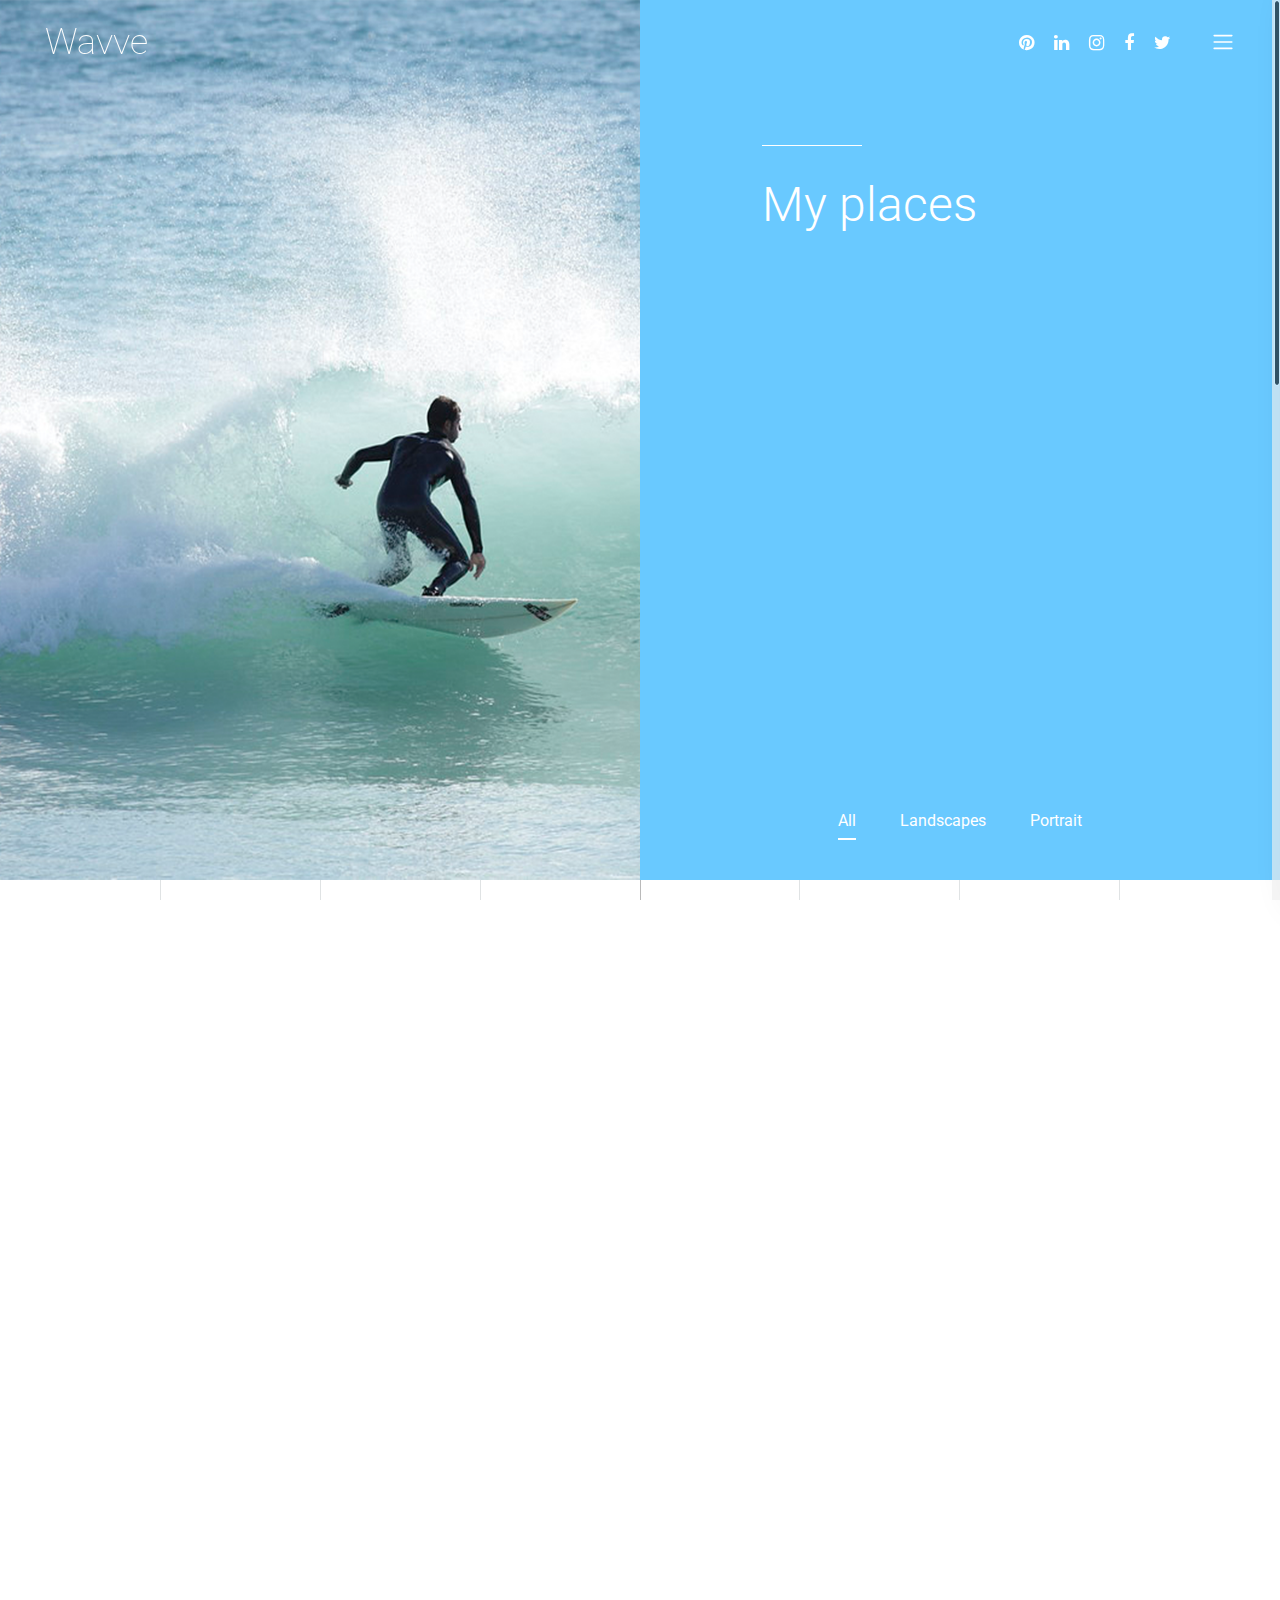
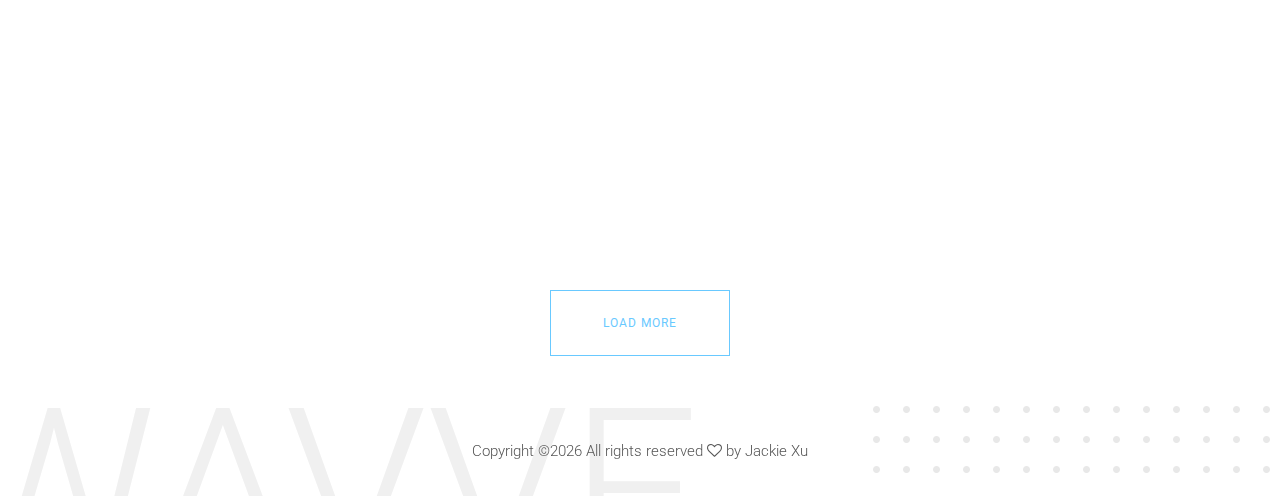
==== commit 878c89f9: "Add files via upload" ====
--- a/story.html
+++ b/story.html
@@ -65,10 +65,10 @@
                         <a class="nav-link" href="index.html">Home</a>
                     </li>
                     <li class="nav-item">
-                        <a class="nav-link" href="aboutme.html">Portfolio</a>
+                        <a class="nav-link" href="Portfolio.html">Portfolio</a>
                     </li>
                     <li class="nav-item">
-                        <a class="nav-link" href="comments.html">Social</a>
+                        <a class="nav-link" href="Social.html">Social</a>
                     </li>
                     <li class="nav-item">
                         <a class="nav-link" href="story.html">My Story</a>
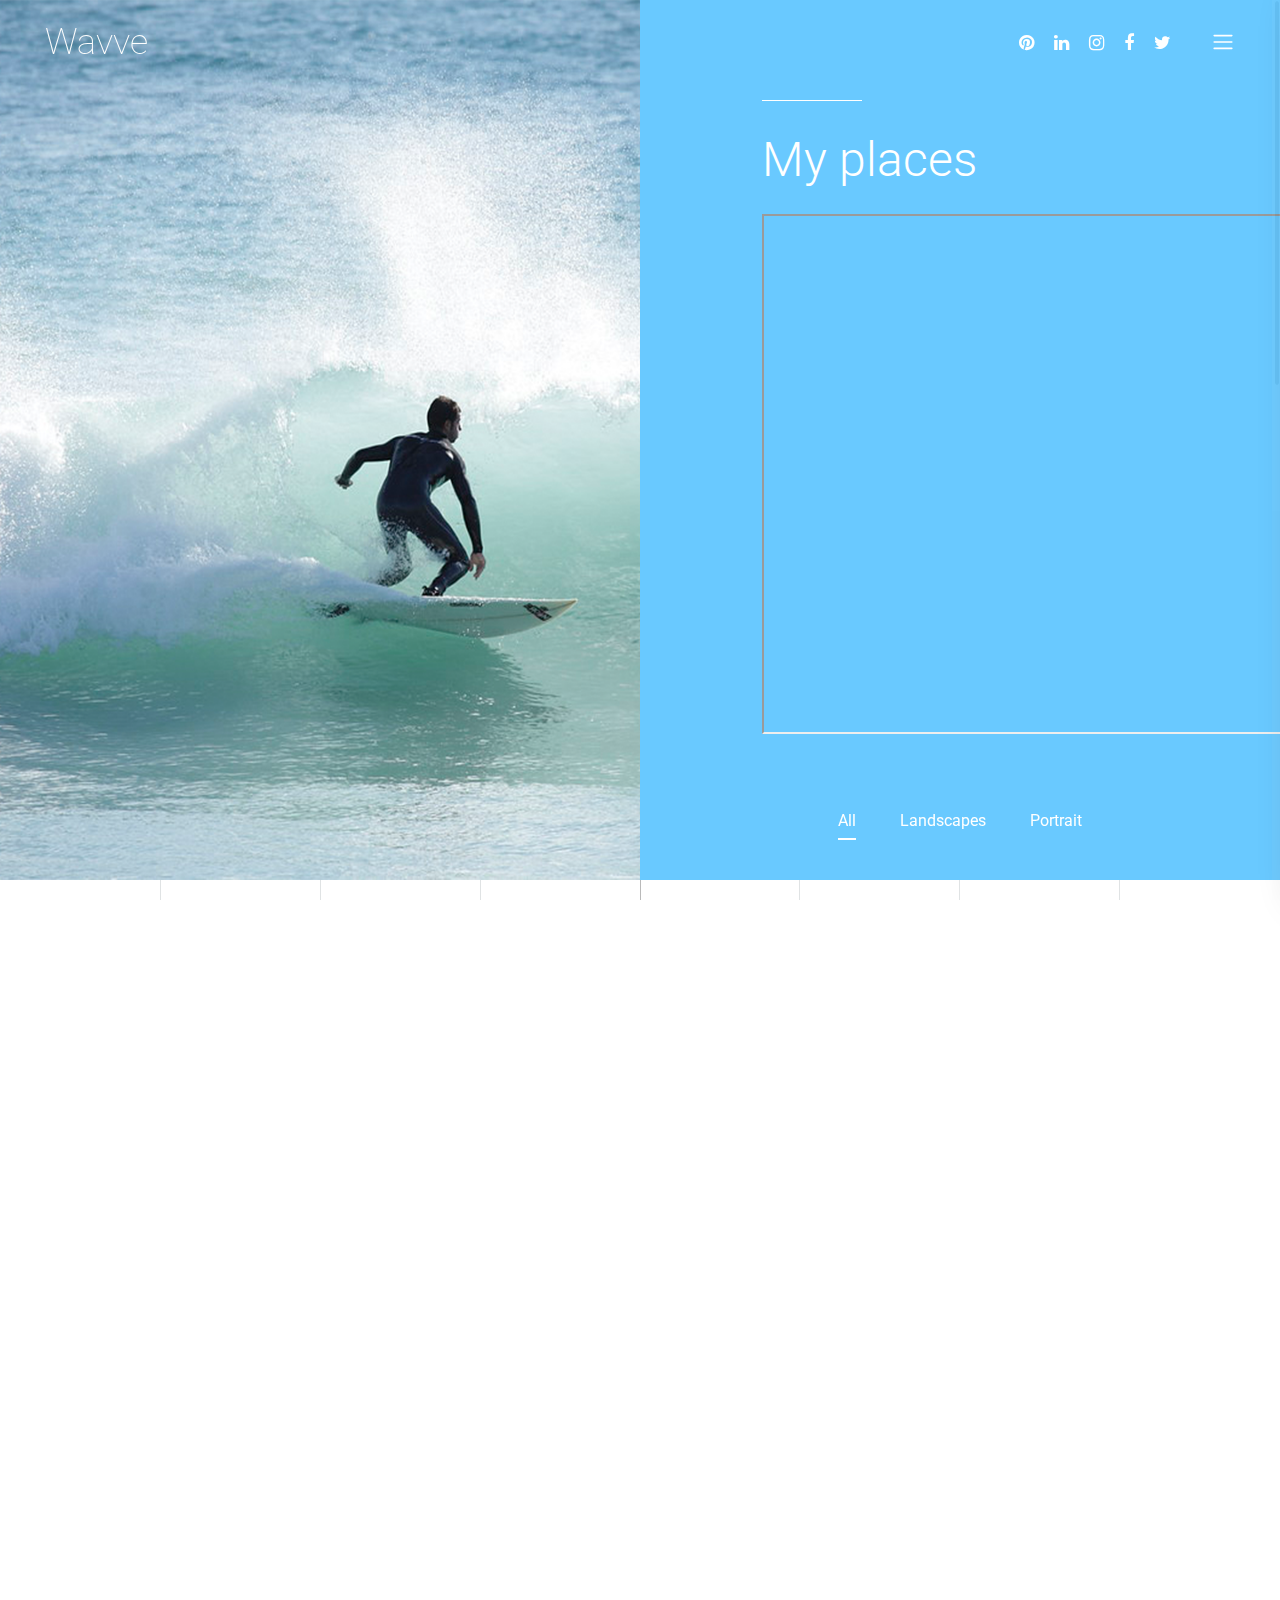
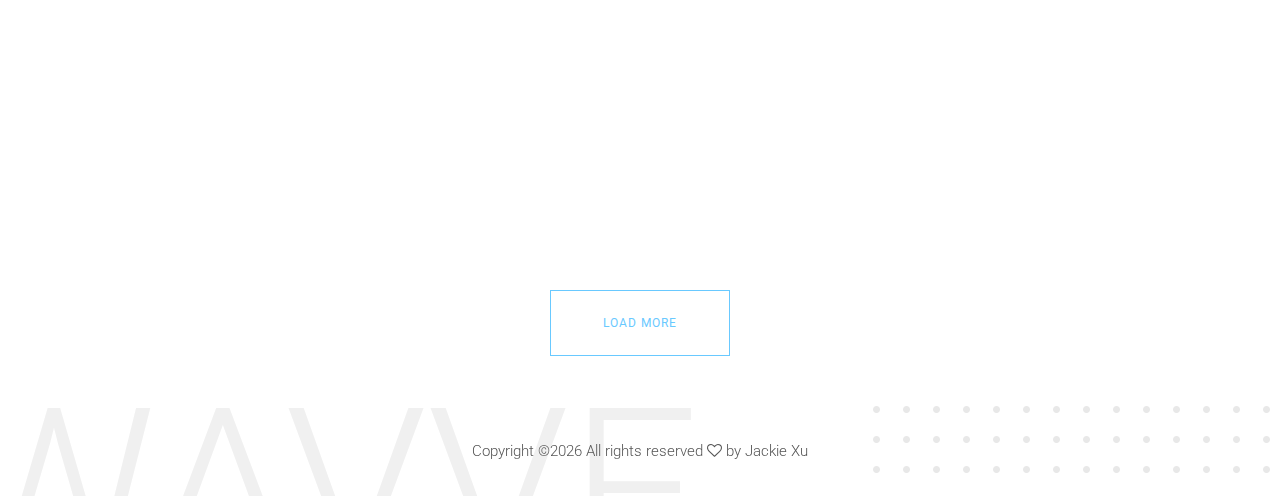
==== commit a397886f: "Add files via upload" ====
--- a/story.html
+++ b/story.html
@@ -125,7 +125,7 @@
                     <div class="col-12 col-md-8">
                         <div class="line"></div>
                         <h2>My places</h2>
-                        <p><iframe width="520" height="350" scrolling="no" frameborder="no" src="https://fusiontables.google.com/embedviz?q=select+col1%3E%3E0+from+17hCvZJpunpCY4Om6kDAj2I61Tn7lZnS72rF1SaSt+limit+1000&amp;viz=HEATMAP&amp;h=true&amp;lat=-41.33647339639821&amp;lng=174.79396700000007&amp;t=1&amp;z=15&amp;l=col1%3E%3E0&amp;y=2&amp;tmplt=2&amp;hmd=true&amp;hmg=%2366ff0000%2C%2393ff00ff%2C%23c1ff00ff%2C%23eeff00ff%2C%23f4e300ff%2C%23f4e300ff%2C%23f9c600ff%2C%23ffaa00ff%2C%23ff7100ff%2C%23ff3900ff%2C%23ff0000ff&amp;hmo=0.55&amp;hmr=24&amp;hmw=0&amp;hml=ONE_COL_LAT_LNG"></iframe>
+                        <p><iframe src="https://www.google.com/maps/d/embed?mid=1HBYcQf0MHXFYfam5QvYtwYg8VlZg_YEA" width="640" height="520"></iframe>
                         </p>
                         <p><iframe src="https://www.facebook.com/plugins/like.php?href=https%3A%2F%2Fdevelopers.facebook.com%2Fdocs%2Fplugins%2F&width=154&layout=button_count&action=like&size=large&show_faces=true&share=true&height=46&appId=2197361943922586" width="154" height="46" style="border:none;overflow:hidden" scrolling="no" frameborder="0" allowTransparency="true" allow="encrypted-media"></iframe>
                         </p>
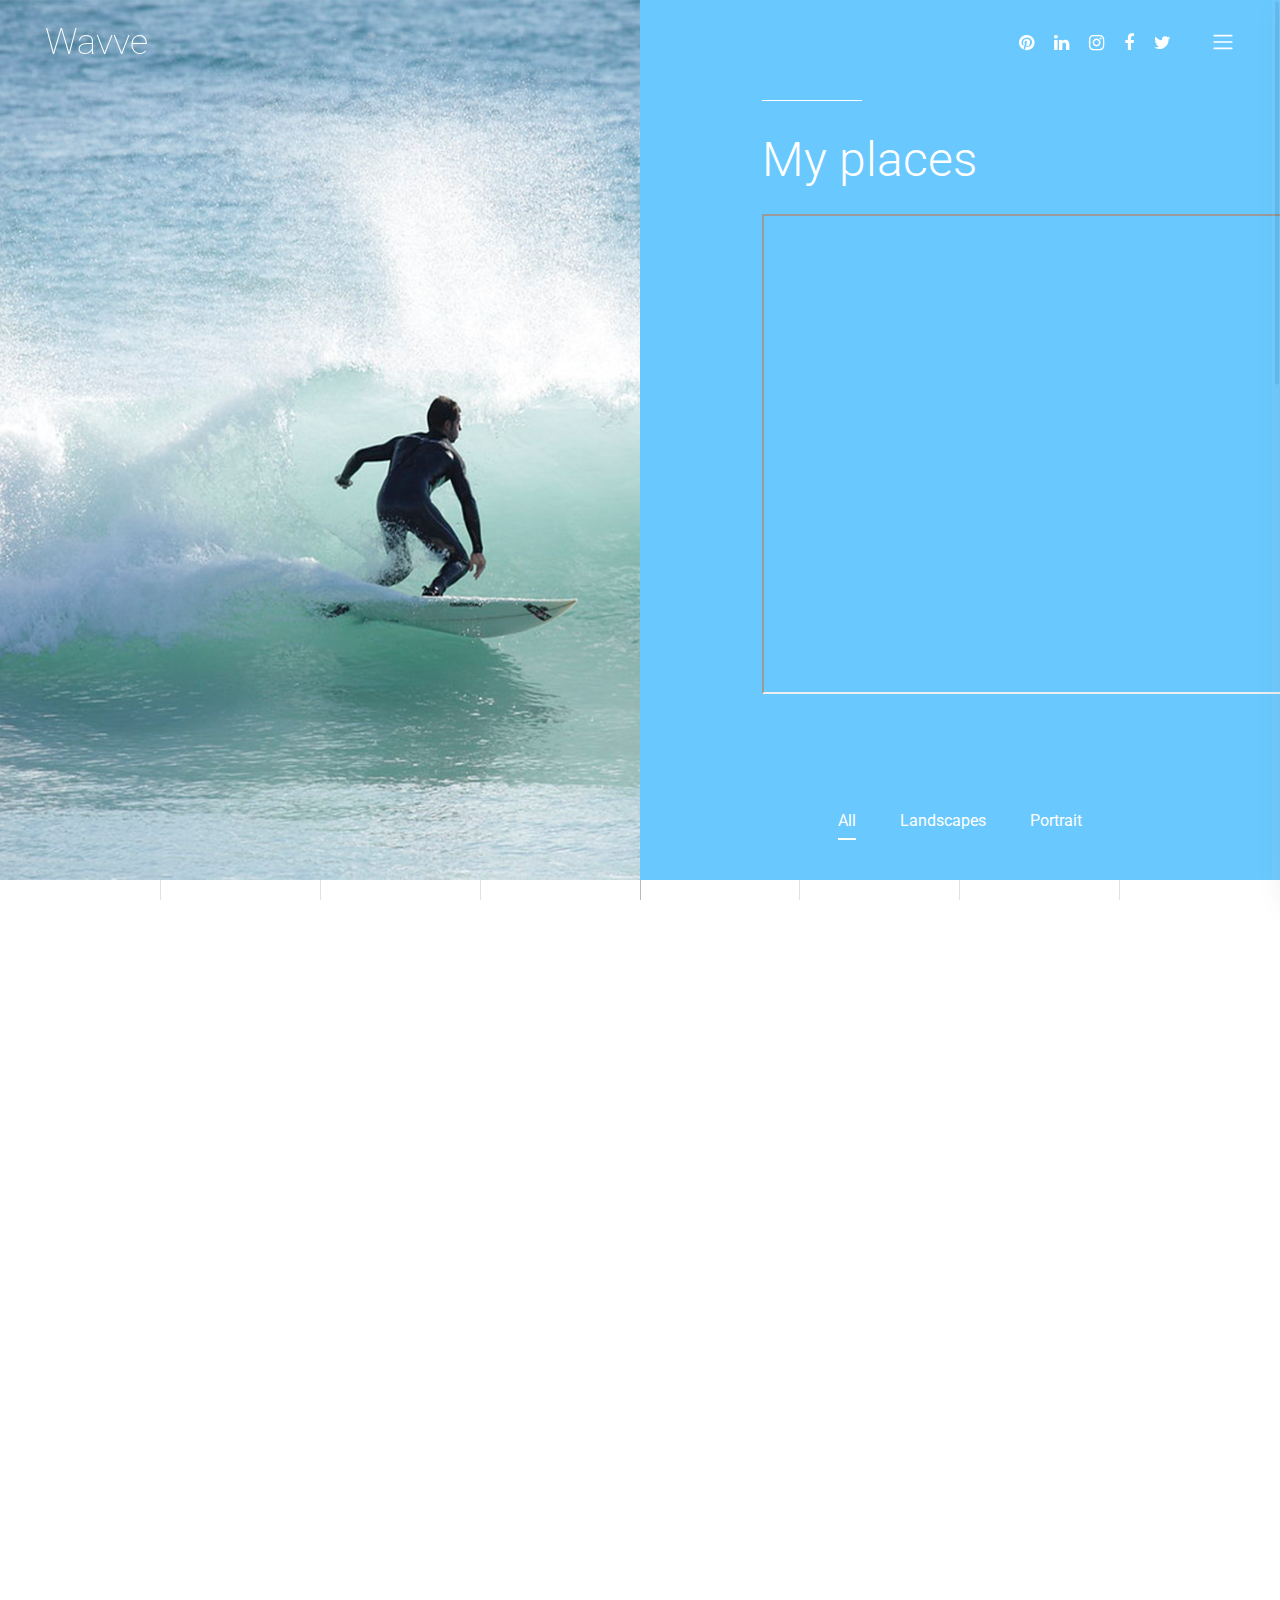
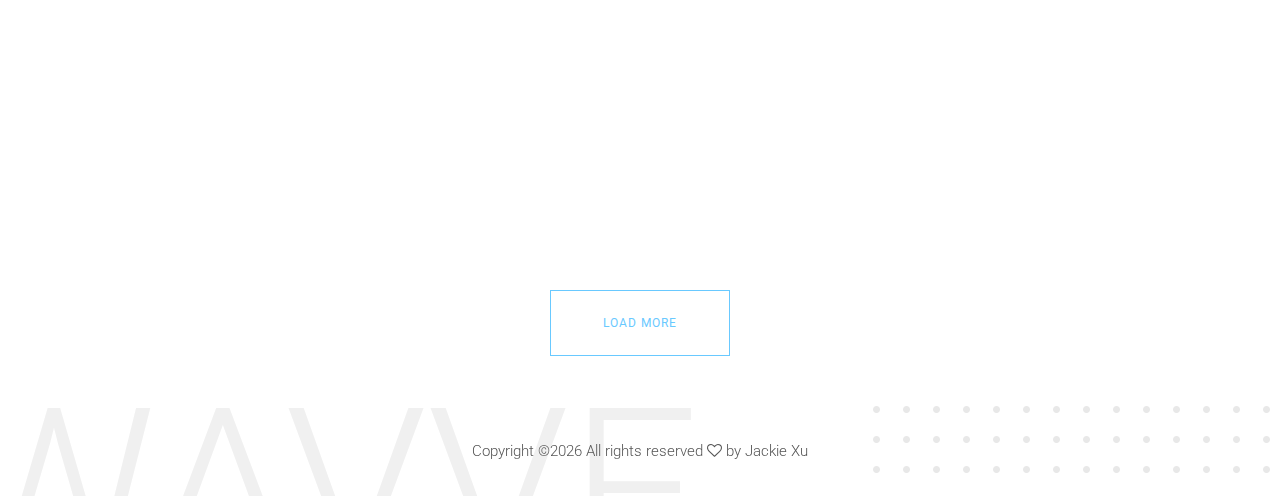
==== commit 4871b65b: "Add files via upload" ====
--- a/story.html
+++ b/story.html
@@ -125,7 +125,7 @@
                     <div class="col-12 col-md-8">
                         <div class="line"></div>
                         <h2>My places</h2>
-                        <p><iframe src="https://www.google.com/maps/d/embed?mid=1HBYcQf0MHXFYfam5QvYtwYg8VlZg_YEA" width="640" height="520"></iframe>
+                        <p><iframe src="https://www.google.com/maps/d/embed?mid=1HBYcQf0MHXFYfam5QvYtwYg8VlZg_YEA" width="620" height="480"></iframe>
                         </p>
                         <p><iframe src="https://www.facebook.com/plugins/like.php?href=https%3A%2F%2Fdevelopers.facebook.com%2Fdocs%2Fplugins%2F&width=154&layout=button_count&action=like&size=large&show_faces=true&share=true&height=46&appId=2197361943922586" width="154" height="46" style="border:none;overflow:hidden" scrolling="no" frameborder="0" allowTransparency="true" allow="encrypted-media"></iframe>
                         </p>
